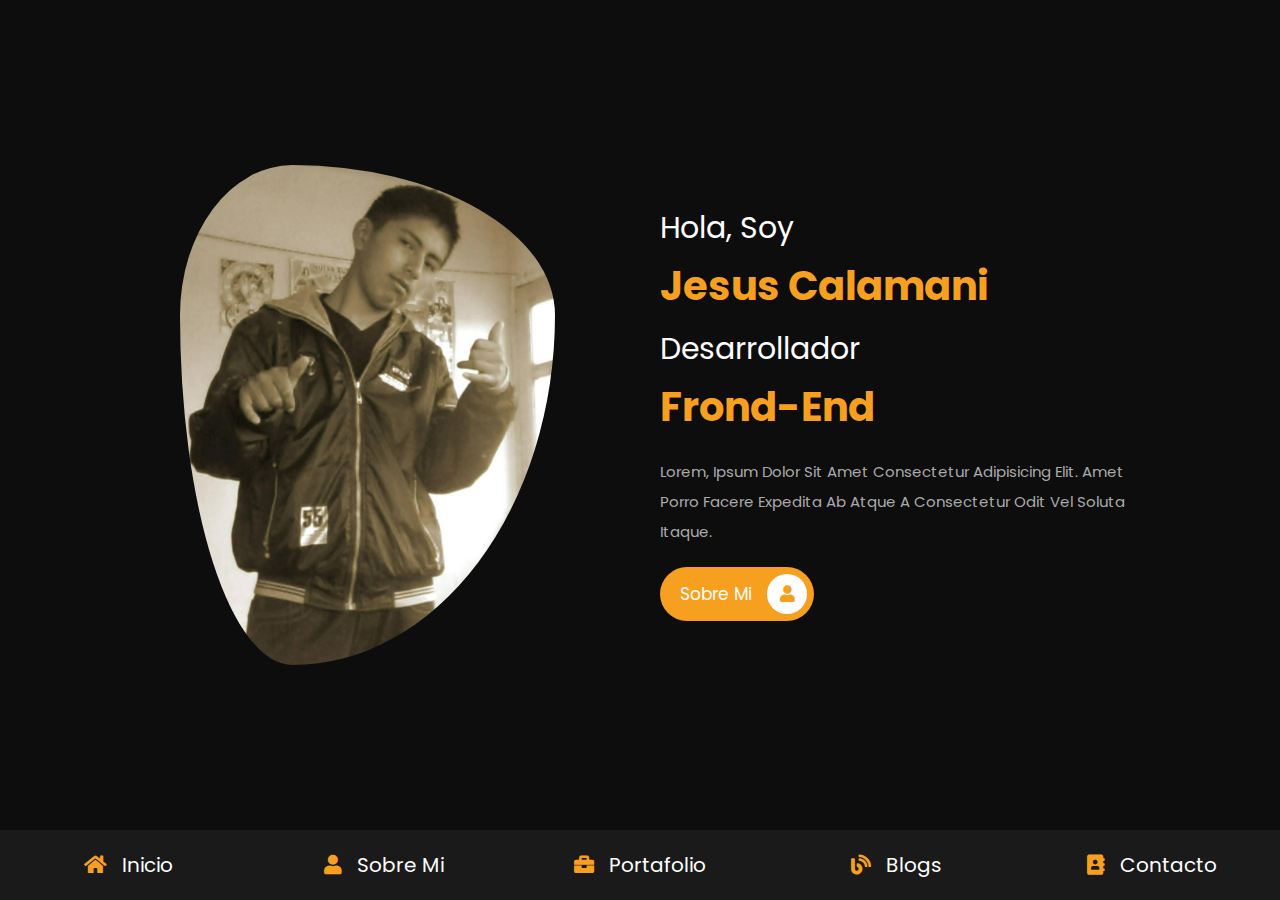
==== index.html @ 0e6ce8ba "primer commit" ====
<!DOCTYPE html>
<html lang="en">
<head>
    <meta charset="UTF-8">
    <meta http-equiv="X-UA-Compatible" content="IE=edge">
    <meta name="viewport" content="width=device-width, initial-scale=1.0">
    <title>Document</title>
    <!-- font awesome cdn link  -->
    <link rel="stylesheet" href="https://cdnjs.cloudflare.com/ajax/libs/font-awesome/5.15.4/css/all.min.css">

    <!-- custom css file link  -->
    <link rel="stylesheet" href="css/style.css">
</head>
<body>
    <nav class="navbar">
        <a href="index.html"> <i class="fas fa-home"></i> <span>inicio</span> </a>
        <a href="about.html"> <i class="fas fa-user"></i> <span>sobre mi</span> </a>
        <a href="portfolio.html"> <i class="fas fa-briefcase"></i> <span>portafolio</span> </a>
        <a href="blogs.html"> <i class="fas fa-blog"></i> <span>blogs</span> </a>
        <a href="contact.html"> <i class="fas fa-address-book"></i> <span>contacto</span> </a>
    </nav>

    <section class="home">
        <div class="image">
            <img src="img/jj.jpg" alt="">
        </div>
        <div class="content">
            <h2>Hola, soy <span>Jesus Calamani</span></h2>
            <h3> desarrollador <span>Frond-End</span> </h3>
            <p>Lorem, ipsum dolor sit amet consectetur adipisicing elit. Amet porro facere expedita ab atque a consectetur odit vel soluta itaque.</p>
            <a href="#" class="btn"> sobre mi <i class="fas fa-user"></i> </a>
        </div>
    
    </section>

</body>
</html>
---- css/style.css ----
@import url("https://fonts.googleapis.com/css2?family=Poppins:wght@100;300;400;500;600;700&display=swap");
* {
  font-family: 'Poppins', sans-serif;
  margin: 0;
  padding: 0;
  -webkit-box-sizing: border-box;
          box-sizing: border-box;
  text-decoration: none;
  outline: none;
  border: none;
  text-transform: capitalize;
}

html {
  font-size: 62.5%;
  overflow-x: hidden;
}

html::-webkit-scrollbar {
  width: 1rem;
}

html::-webkit-scrollbar-track {
  background: #0d0d0d;
}

html::-webkit-scrollbar-thumb {
  background: #F79F1F;
  border-radius: 5rem;
}

body {
  background: #0d0d0d;
  padding-bottom: 6.5rem;
}

section {
  padding: 5rem 9%;
}

.heading {
  text-align: center;
  color: #fff;
  font-size: 6vw;
  margin-bottom: 3rem;
  text-transform: uppercase;
}

.heading span {
  text-transform: uppercase;
  color: #F79F1F;
}

.btn {
  display: inline-block;
  margin: 1rem 0;
  border-radius: 5rem;
  background: #F79F1F;
  padding: .7rem;
  font-size: 1.7rem;
  color: #fff;
  padding-left: 2rem;
}

.btn i {
  height: 4rem;
  width: 4rem;
  line-height: 4rem;
  font-size: 1.7rem;
  text-align: center;
  background: #fff;
  color: #F79F1F;
  border-radius: 50%;
  margin-left: 1rem;
  -webkit-transition: .2s linear;
  transition: .2s linear;
}

.btn:hover i {
  margin-left: 2rem;
}

.navbar {
  position: fixed;
  bottom: 0;
  left: 0;
  right: 0;
  display: -webkit-box;
  display: -ms-flexbox;
  display: flex;
  z-index: 1000;
  -webkit-box-align: end;
      -ms-flex-align: end;
          align-items: flex-end;
}

.navbar a {
  padding: 2rem;
  font-size: 2rem;
  background: #1a1a1a;
  -webkit-box-flex: 1;
      -ms-flex: 1;
          flex: 1;
  text-align: center;
  -webkit-transition: .2s linear;
  transition: .2s linear;
  color: #fff;
}

.navbar a i {
  color: #F79F1F;
  padding-bottom: .5rem;
  margin-right: 1rem;
}

.navbar a:hover {
  background: #F79F1F;
  padding-bottom: 6rem;
  font-weight: bolder;
}

.navbar a:hover i {
  color: #fff;
}

.home {
  display: -webkit-box;
  display: -ms-flexbox;
  display: flex;
  -webkit-box-align: center;
      -ms-flex-align: center;
          align-items: center;
  -ms-flex-wrap: wrap;
      flex-wrap: wrap;
  gap: 4rem;
  min-height: calc(100vh - 6.5rem);
}

.home .image {
  -webkit-box-flex: 1;
      -ms-flex: 1 1 42rem;
          flex: 1 1 42rem;
  text-align: center;
}

.home .image img {
  height: 50rem;
  border-radius: 30% 70% 70% 30% / 30% 30% 70% 70%;
}

.home .content {
  -webkit-box-flex: 1;
      -ms-flex: 1 1 42rem;
          flex: 1 1 42rem;
}

.home .content h2 {
  color: #fff;
  font-size: 3rem;
  padding-bottom: .5rem;
  font-weight: normal;
}

.home .content h2 span {
  font-size: 4rem;
  color: #F79F1F;
  padding: .5rem 0;
  display: block;
  font-weight: bolder;
}

.home .content h3 {
  color: #fff;
  font-size: 3rem;
  padding-bottom: .5rem;
  font-weight: normal;
}

.home .content h3 span {
  font-size: 4rem;
  color: #F79F1F;
  padding: .5rem 0;
  display: block;
  font-weight: bolder;
}

.home .content p {
  font-size: 1.5rem;
  color: #aaa;
  padding: 1rem 0;
  line-height: 2;
}

.about .row {
  display: -webkit-box;
  display: -ms-flexbox;
  display: flex;
  -webkit-box-align: center;
      -ms-flex-align: center;
          align-items: center;
  -ms-flex-wrap: wrap;
      flex-wrap: wrap;
  gap: 2rem;
}

.about .row .info-container {
  -webkit-box-flex: 1;
      -ms-flex: 1 1 42rem;
          flex: 1 1 42rem;
}

.about .row .info-container h1 {
  font-size: 3rem;
  color: #fff;
  text-transform: uppercase;
  padding-bottom: 1rem;
}

.about .row .info-container .box-container {
  padding: 1rem 0;
  display: -webkit-box;
  display: -ms-flexbox;
  display: flex;
  -ms-flex-wrap: wrap;
      flex-wrap: wrap;
  gap: 2rem;
}

.about .row .info-container .box-container .box {
  -webkit-box-flex: 1;
      -ms-flex: 1 1 20rem;
          flex: 1 1 20rem;
}

.about .row .info-container .box-container .box h3 {
  font-size: 1.7rem;
  color: #fff;
  padding: 1rem 0;
  font-weight: normal;
}

.about .row .info-container .box-container .box h3 span {
  color: #aaa;
  font-weight: lighter;
}

.about .row .count-container {
  -webkit-box-flex: 1;
      -ms-flex: 1 1 42rem;
          flex: 1 1 42rem;
  display: -webkit-box;
  display: -ms-flexbox;
  display: flex;
  -ms-flex-wrap: wrap;
      flex-wrap: wrap;
  gap: 2rem;
}

.about .row .count-container .box {
  -webkit-box-flex: 1;
      -ms-flex: 1 1 20rem;
          flex: 1 1 20rem;
  padding: 3rem 4rem;
  border-radius: .5rem;
  background: #1a1a1a;
  -webkit-box-shadow: 0 0.5rem 1rem rgba(0, 0, 0, 0.7);
          box-shadow: 0 0.5rem 1rem rgba(0, 0, 0, 0.7);
  text-align: center;
}

.about .row .count-container .box h3 {
  font-size: 5rem;
  color: #F79F1F;
}

.about .row .count-container .box p {
  font-size: 2rem;
  color: #aaa;
}

.skills .box-container {
  display: -ms-grid;
  display: grid;
  -ms-grid-columns: (minmax(16rem, 1fr))[auto-fit];
      grid-template-columns: repeat(auto-fit, minmax(16rem, 1fr));
  gap: 1.5rem;
}

.skills .box-container .box {
  padding: 2rem;
  text-align: center;
  -webkit-box-shadow: 0 0.5rem 1rem rgba(0, 0, 0, 0.7);
          box-shadow: 0 0.5rem 1rem rgba(0, 0, 0, 0.7);
  border-radius: .5rem;
  background: #1a1a1a;
}

.skills .box-container .box:hover {
  background: #fff;
}

.skills .box-container .box:hover h3 {
  color: #0d0d0d;
}

.skills .box-container .box img {
  height: 7rem;
  margin-bottom: 1rem;
}

.skills .box-container .box h3 {
  color: #fff;
  font-size: 1.7rem;
  font-weight: normal;
  text-transform: uppercase;
}

.education .box-container {
  display: -webkit-box;
  display: -ms-flexbox;
  display: flex;
  -ms-flex-wrap: wrap;
      flex-wrap: wrap;
}

.education .box-container .box {
  -webkit-box-flex: 1;
      -ms-flex: 1 1 40rem;
          flex: 1 1 40rem;
  margin-left: 2rem;
  padding-top: 0;
  padding-bottom: 0;
  padding-left: 3.5rem;
  padding-bottom: 3rem;
  border-left: 0.1rem solid #aaa;
  position: relative;
}

.education .box-container .box i {
  height: 4.5rem;
  width: 4.5rem;
  line-height: 4.5rem;
  font-size: 1.7rem;
  border-radius: 50%;
  background: #F79F1F;
  color: #fff;
  text-align: center;
  position: absolute;
  top: -1rem;
  left: -2.5rem;
}

.education .box-container .box span {
  font-size: 1.7rem;
  color: #fff;
  border-radius: 5rem;
  padding: .5rem 1.5rem;
  background: #1a1a1a;
}

.education .box-container .box h2 {
  font-size: 2rem;
  padding: 1rem 0;
  color: #fff;
  padding-top: 3rem;
  font-weight: bolder;
}

.education .box-container .box h3 {
  font-size: 1.8rem;
  padding: 1rem 0;
  color: #fff;
  font-weight: normal;
}

.education .box-container .box h3 span {
  font-weight: bold;
}

.education .box-container .box p {
  font-size: 1.5rem;
  color: #aaa;
  line-height: 2;
}

.portfolio {
  text-align: center;
}

.portfolio .box-container {
  display: -ms-grid;
  display: grid;
  -ms-grid-columns: (minmax(31rem, 1fr))[auto-fit];
      grid-template-columns: repeat(auto-fit, minmax(31rem, 1fr));
  gap: 1.5rem;
  margin-bottom: 2rem;
}

.portfolio .box-container .box {
  height: 30rem;
  overflow: hidden;
  position: relative;
}

.portfolio .box-container .box:hover .content {
  -webkit-transform: translateY(0%);
          transform: translateY(0%);
}

.portfolio .box-container .box img {
  height: 100%;
  width: 100%;
  -o-object-fit: cover;
     object-fit: cover;
}

.portfolio .box-container .box .content {
  position: absolute;
  top: 0;
  left: 0;
  height: 100%;
  width: 100%;
  background: #1a1a1a;
  display: -webkit-box;
  display: -ms-flexbox;
  display: flex;
  -webkit-box-orient: vertical;
  -webkit-box-direction: normal;
      -ms-flex-flow: column;
          flex-flow: column;
  -webkit-box-align: center;
      -ms-flex-align: center;
          align-items: center;
  -webkit-box-pack: center;
      -ms-flex-pack: center;
          justify-content: center;
  padding: 2rem;
  -webkit-transform: translateY(-100%);
          transform: translateY(-100%);
  -webkit-transition: .2s linear;
  transition: .2s linear;
}

.portfolio .box-container .box .content h3 {
  font-size: 2.5rem;
  color: #fff;
  text-transform: uppercase;
  font-weight: normal;
}

.portfolio .box-container .box .content p {
  padding: 1rem 0;
  font-size: 1.5rem;
  line-height: 2;
  color: #aaa;
}

.portfolio .box-container .box .content a {
  font-size: 2rem;
  color: #F79F1F;
}

.portfolio .box-container .box .content a:hover {
  color: #fff;
}

.blogs .box-container {
  display: -ms-grid;
  display: grid;
  -ms-grid-columns: (minmax(31rem, 1fr))[auto-fit];
      grid-template-columns: repeat(auto-fit, minmax(31rem, 1fr));
  gap: 1.5rem;
}

.blogs .box-container .box {
  text-align: center;
  padding: 2rem;
  border-radius: .5rem;
  background: #1a1a1a;
  -webkit-box-shadow: 0 0.5rem 1rem rgba(0, 0, 0, 0.7);
          box-shadow: 0 0.5rem 1rem rgba(0, 0, 0, 0.7);
}

.blogs .box-container .box:hover .image img {
  -webkit-transform: scale(1.2);
          transform: scale(1.2);
}

.blogs .box-container .box .image {
  height: 25rem;
  width: 100%;
  border-radius: .5rem;
  overflow: hidden;
}

.blogs .box-container .box .image img {
  height: 100%;
  width: 100%;
  -o-object-fit: cover;
     object-fit: cover;
  -webkit-transition: .2s linear;
  transition: .2s linear;
}

.blogs .box-container .box .content .icons {
  position: relative;
  top: -1rem;
  border-radius: .5rem;
  padding: 1.5rem;
  display: inline-block;
  background: #0d0d0d;
}

.blogs .box-container .box .content .icons a {
  font-size: 1.4rem;
  margin: 0 1rem;
  color: #fff;
}

.blogs .box-container .box .content .icons a:hover {
  color: #F79F1F;
}

.blogs .box-container .box .content .icons a i {
  padding-right: .5rem;
  color: #F79F1F;
}

.blogs .box-container .box .content h3 {
  font-size: 2rem;
  color: #fff;
  font-weight: normal;
}

.blogs .box-container .box .content p {
  font-size: 1.5rem;
  color: #aaa;
  padding: 1rem 0;
  line-height: 2;
}

.contact .row {
  display: -webkit-box;
  display: -ms-flexbox;
  display: flex;
  -webkit-box-align: center;
      -ms-flex-align: center;
          align-items: center;
  -ms-flex-wrap: wrap;
      flex-wrap: wrap;
  gap: 2rem;
}

.contact .row .info-container {
  width: 40rem;
}

.contact .row .info-container h1 {
  font-size: 3rem;
  text-transform: uppercase;
  color: #fff;
  padding-bottom: 1rem;
}

.contact .row .info-container p {
  font-size: 1.5rem;
  line-height: 2;
  color: #aaa;
  padding: 1rem 0;
}

.contact .row .info-container .box-container {
  padding: 2rem 0;
}

.contact .row .info-container .box-container .box {
  display: -webkit-box;
  display: -ms-flexbox;
  display: flex;
  gap: 2rem;
  padding: 1rem 0;
}

.contact .row .info-container .box-container .box i {
  font-size: 3rem;
  color: #F79F1F;
  margin-right: 2rem;
}

.contact .row .info-container .box-container .box h3 {
  font-size: 2rem;
  color: #fff;
}

.contact .row .info-container .share a {
  font-size: 2rem;
  height: 4.5rem;
  width: 4.5rem;
  line-height: 4.5rem;
  border-radius: 50%;
  background: #1a1a1a;
  color: #fff;
  text-align: center;
  margin-right: .3rem;
}

.contact .row .info-container .share a:hover {
  background: #F79F1F;
}

.contact .row form {
  -webkit-box-flex: 1;
      -ms-flex: 1 1 42rem;
          flex: 1 1 42rem;
}

.contact .row form .inputBox {
  display: -webkit-box;
  display: -ms-flexbox;
  display: flex;
  -ms-flex-wrap: wrap;
      flex-wrap: wrap;
  -webkit-box-pack: justify;
      -ms-flex-pack: justify;
          justify-content: space-between;
}

.contact .row form .inputBox input {
  width: 49%;
}

.contact .row form .inputBox input,
.contact .row form textarea {
  border-radius: 5rem;
  padding: 1.2rem 1.8rem;
  font-size: 1.6rem;
  color: #fff;
  text-transform: none;
  margin: .7rem 0;
  background: #1a1a1a;
}

.contact .row form textarea {
  width: 100%;
  border-radius: 1rem;
  resize: none;
  height: 25rem;
}

.contact .row form .btn {
  padding: 1rem 3rem;
  cursor: pointer;
}

.contact .row form .btn:hover {
  background: #fff;
  color: #0d0d0d;
}

@media (max-width: 1200px) {
  html {
    font-size: 55%;
  }
  section {
    padding: 3rem 2rem;
  }
}

@media (max-width: 768px) {
  .navbar a i {
    padding: 0;
  }
  .navbar a span {
    display: none;
  }
  .navbar a:hover {
    padding-bottom: 3rem;
  }
  .home {
    text-align: center;
    gap: 2rem;
  }
  .home .image img {
    margin-bottom: 2rem;
    height: 40rem;
  }
}
/*# sourceMappingURL=style.css.map */
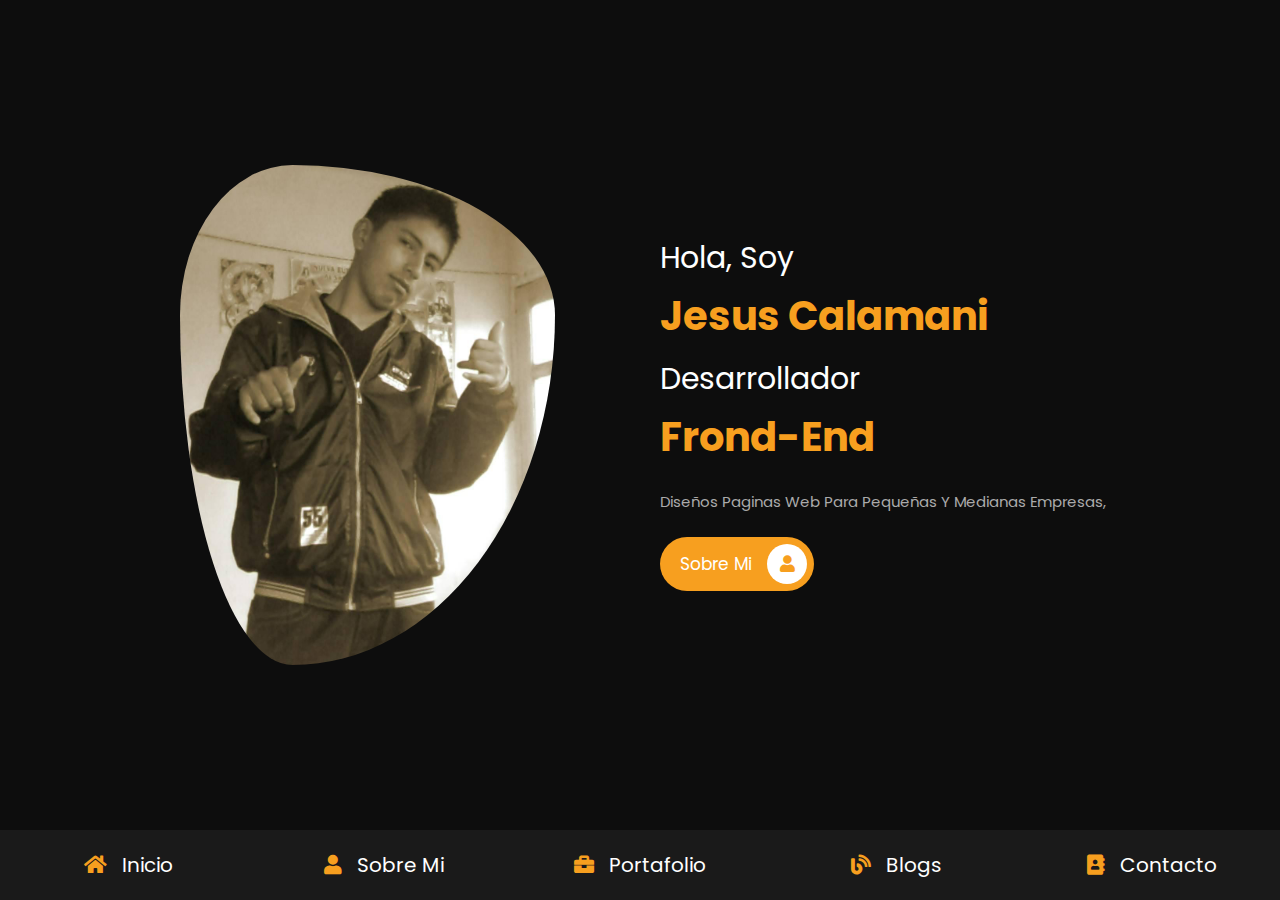
==== commit 1c4728c3: "V01" ====
--- a/index.html
+++ b/index.html
@@ -4,7 +4,7 @@
     <meta charset="UTF-8">
     <meta http-equiv="X-UA-Compatible" content="IE=edge">
     <meta name="viewport" content="width=device-width, initial-scale=1.0">
-    <title>Document</title>
+    <title>jjdesignerweb</title>
     <!-- font awesome cdn link  -->
     <link rel="stylesheet" href="https://cdnjs.cloudflare.com/ajax/libs/font-awesome/5.15.4/css/all.min.css">
 
@@ -27,8 +27,8 @@
         <div class="content">
             <h2>Hola, soy <span>Jesus Calamani</span></h2>
             <h3> desarrollador <span>Frond-End</span> </h3>
-            <p>Lorem, ipsum dolor sit amet consectetur adipisicing elit. Amet porro facere expedita ab atque a consectetur odit vel soluta itaque.</p>
-            <a href="#" class="btn"> sobre mi <i class="fas fa-user"></i> </a>
+            <p>diseños paginas web para pequeñas y medianas empresas, </p>
+            <a href="about.html" class="btn"> sobre mi <i class="fas fa-user"></i> </a>
         </div>
     
     </section>
--- a/css/style.css
+++ b/css/style.css
@@ -685,4 +685,10 @@
     height: 40rem;
   }
 }
+
+@media (max-width: 540px) {
+  .heading {
+    font-size: 4rem;
+  }
+}
 /*# sourceMappingURL=style.css.map */